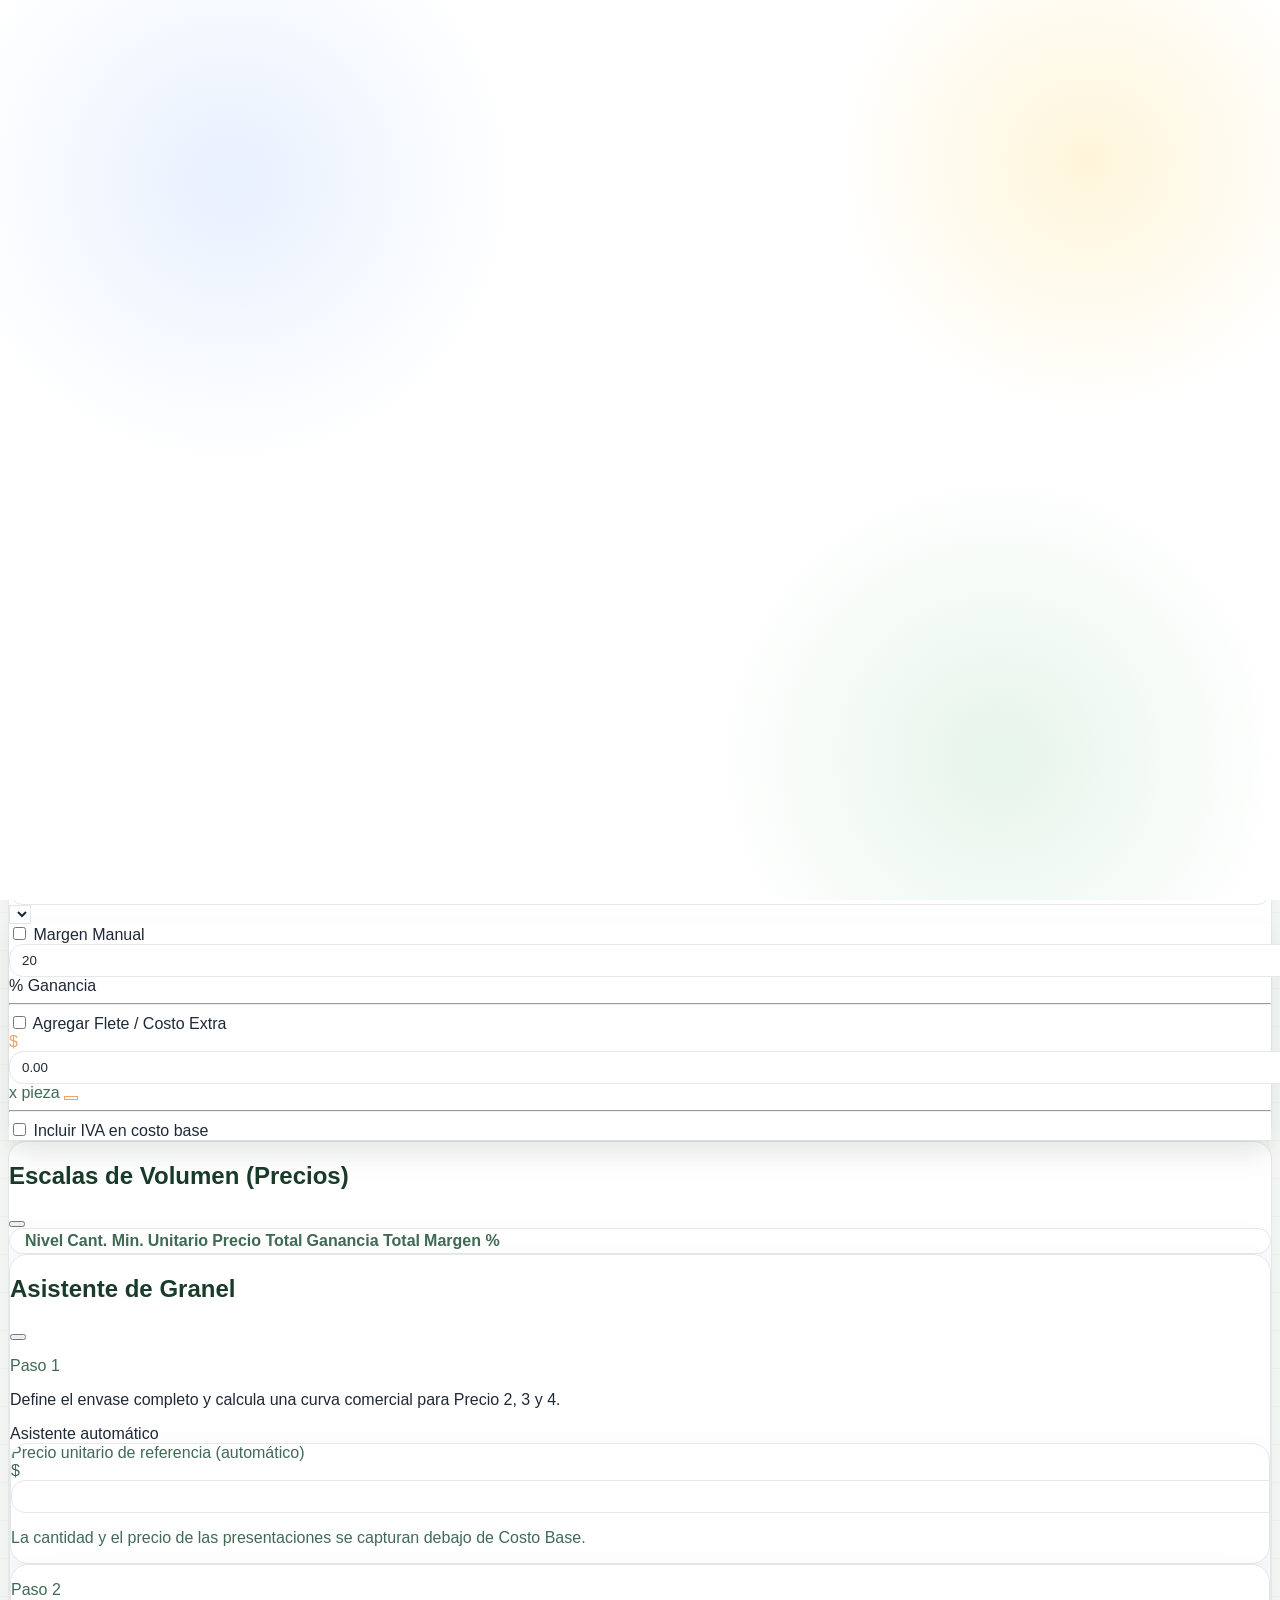
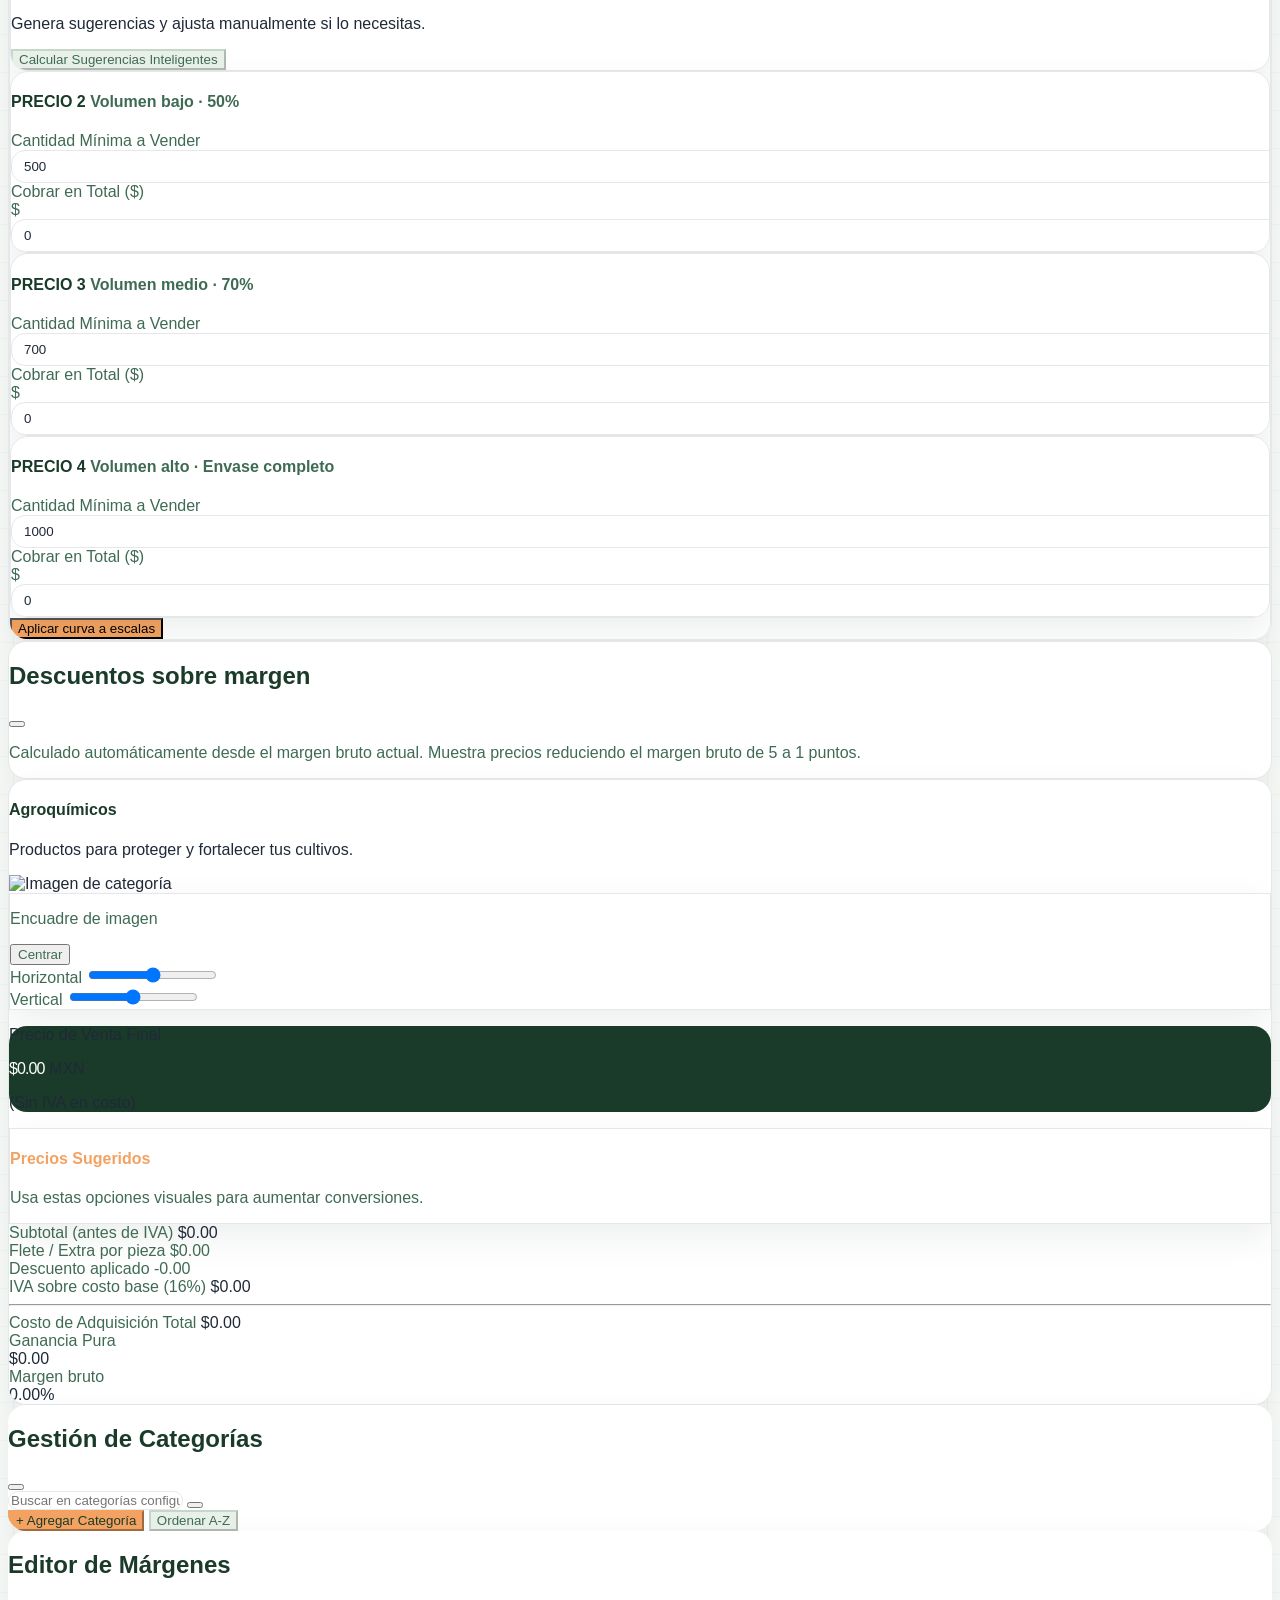
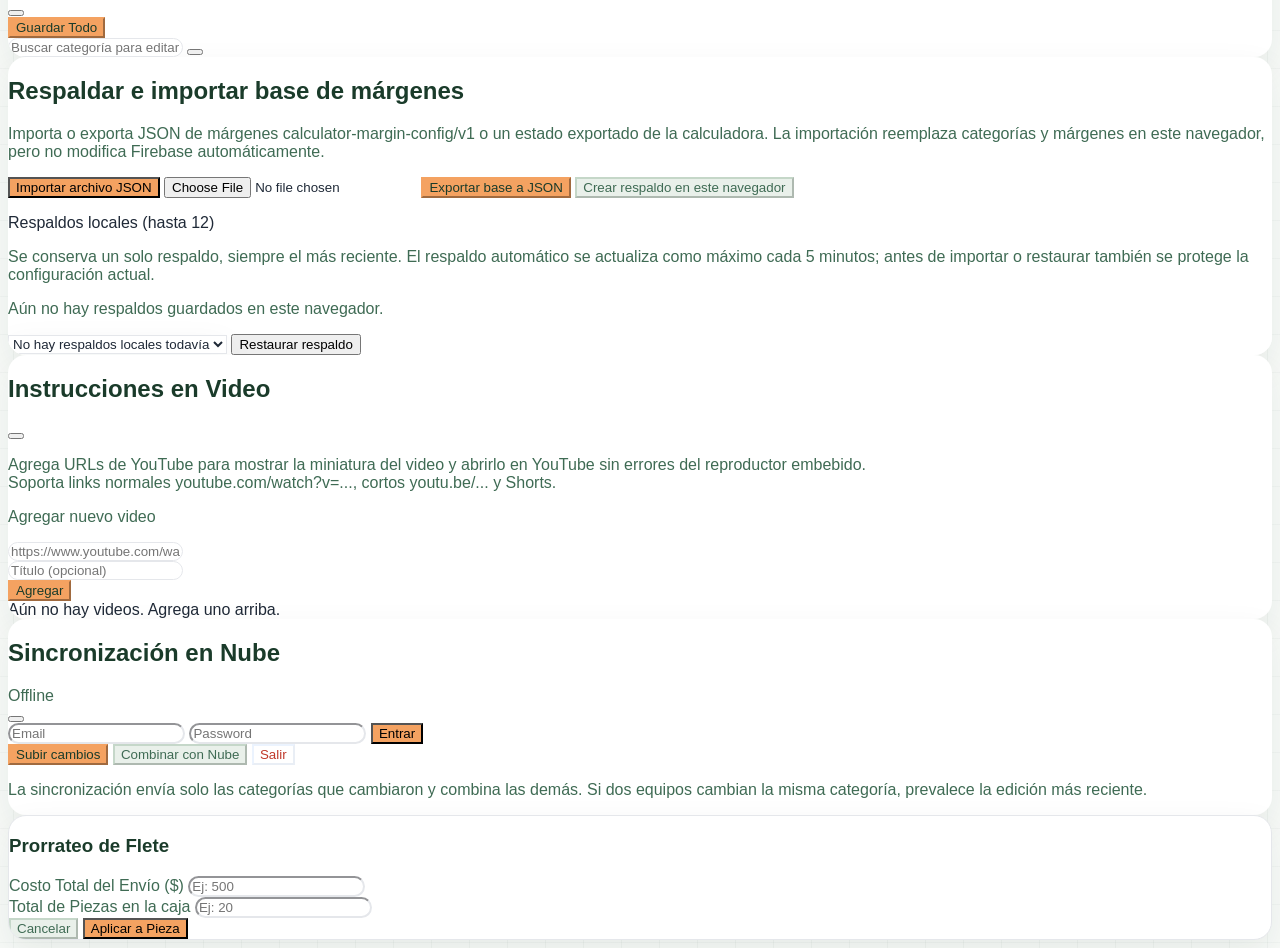
==== docs/index.html @ 412e4e3d "Fix calculator category and pricing bugs" ====
﻿<!DOCTYPE html>
<html lang="es">
<head>
  <meta charset="UTF-8" />
  <meta name="viewport" content="width=device-width, initial-scale=1.0"/>
  <title>Calculadora Pro | La Esquina del Agricultor</title>
  
  <script src="https://cdn.tailwindcss.com"></script>
  <script src="https://unpkg.com/lucide@latest"></script>

  <script src="https://www.gstatic.com/firebasejs/10.12.2/firebase-app-compat.js"></script>
  <script src="https://www.gstatic.com/firebasejs/10.12.2/firebase-auth-compat.js"></script>
  <script src="https://www.gstatic.com/firebasejs/10.12.2/firebase-firestore-compat.js"></script>
  <script src="assets/js/firebase.js"></script>
  <link rel="stylesheet" href="assets/css/styles.css">
</head>

<body class="theme-harvest bg-gray-50 min-h-screen pb-20 font-sans">
  <div id="welcomeOverlay" class="fixed inset-0 z-[300] flex items-center justify-center bg-white px-6 text-center">
    <h1 id="welcomeQuote" class="max-w-5xl text-4xl md:text-6xl font-black tracking-tight text-gray-900 leading-tight"></h1>
  </div>

  <div class="mx-auto w-[90%] max-w-none py-8">
    <div class="mb-3 flex items-center gap-2">
      <nav class="flex gap-2 border-b">
        <button onclick="switchTab('calc')" id="btnTabCalc" class="tab-btn active px-3 py-2 uppercase">Calculadora</button>
        <button onclick="switchTab('config')" id="btnTabConfig" class="tab-btn px-3 py-2 uppercase">Configuración</button>
      </nav>
      <button
        type="button"
        onclick="openCloudConfig()"
        id="cloudQuickBtn"
        class="bg-gray-100 text-gray-500 border border-gray-200 w-9 h-9 rounded-full text-[10px] font-black uppercase hover:bg-gray-200 transition inline-flex items-center justify-center shadow-sm"
        title="Sincronización en nube"
      >
        <i data-lucide="cloud" class="w-4 h-4"></i>
      </button>
    </div>

    <header class="flex flex-col sm:flex-row sm:items-center justify-between gap-4 pb-4 mb-6 border-b">
      <div>
        <h1 class="text-2xl font-extrabold text-gray-800 flex items-center gap-2">
          <i data-lucide="leaf" class="text-gray-500"></i> La Esquina del Agricultor
        </h1>
        <p class="text-xs text-gray-500 font-medium tracking-widest uppercase">Sistema Profesional de Precios</p>
      </div>
    </header>

    <main id="viewCalc" class="grid lg:grid-cols-3 gap-8 animate-fade-in">
      <section class="lg:col-span-2 space-y-6">
        <div id="calcInputCard" class="bg-white shadow-sm rounded-3xl p-8 border border-gray-100">
          
          <div class="grid md:grid-cols-2 gap-6">
            <div>
              <label class="text-[10px] font-black text-gray-400 uppercase tracking-widest">Categoría</label>
              <div class="mt-1">
                <div class="relative">
                  <span class="absolute left-3 top-1/2 -translate-y-1/2 text-gray-400 pointer-events-none">
                    <i data-lucide="search" class="w-4 h-4"></i>
                  </span>
                  <input
                    type="text"
                    id="calcCategorySearch"
                    placeholder="Buscar o seleccionar categoría..."
                    onfocus="handleCategoryInputFocus()"
                    onclick="selectCategorySearchText()"
                    onblur="handleCategoryInputBlur()"
                    oninput="syncCategoryFromSearch(this.value)"
                    onkeydown="handleCategorySearchKeydown(event)"
                    class="input-field pl-10 pr-10 text-sm font-semibold text-gray-700"
                    autocomplete="off"
                  >
                  <button
                    type="button"
                    onclick="clearCategorySearch()"
                    class="absolute right-2 top-1/2 -translate-y-1/2 text-gray-300 hover:text-gray-500 transition-colors"
                    title="Restablecer categoría"
                  >
                    <i data-lucide="x" class="w-4 h-4"></i>
                  </button>
                  <div id="calcCategorySuggestions" class="absolute left-0 right-0 top-full mt-2 bg-white border border-gray-200 rounded-xl shadow-xl z-30 max-h-64 overflow-auto hidden"></div>
                  <select id="calcCategory" onchange="handleCategoryChange()" class="hidden"></select>
                </div>
              </div>
            </div>
            
            <div>
              <label class="text-[10px] font-black text-gray-400 uppercase tracking-widest">Costo Base</label>
              <div class="relative mt-1">
                <span class="absolute left-3 top-2 text-gray-400 font-bold">$</span>
                <input type="number" id="calcBaseCost" value="0.00" step="0.01" class="input-field pl-8 text-lg font-bold text-gray-800" oninput="handleBaseCostInput()">
              </div>
            </div>
          </div>

          <div class="mt-6 rounded-2xl border border-orange-100 bg-orange-50/60 p-5">
            <div class="mb-4">
              <h2 class="text-sm font-black uppercase tracking-wide text-gray-800">Presentaciones y escalas automáticas</h2>
              <p class="mt-1 text-xs text-gray-500">Ingresa el precio y la cantidad de cada presentación. Precio 1 se calculará $3 por debajo del precio de la presentación pequeña; Precio 2 conserva su cálculo actual. Las escalas se recalculan y guardan automáticamente.</p>
            </div>
            <div class="grid md:grid-cols-2 gap-5">
              <div class="rounded-xl border border-gray-100 bg-white p-4">
                <h3 class="mb-3 text-xs font-black uppercase text-gray-700">Envase completo</h3>
                <div class="grid grid-cols-2 gap-3">
                  <div>
                    <label class="text-[10px] font-black uppercase tracking-widest text-gray-400">Cantidad (ml/g)</label>
                    <input type="number" id="asstFullQty" min="0.01" step="any" placeholder="Ej. 1000" oninput="handlePresentationPricingInput()" class="input-field mt-1 text-sm font-bold text-gray-700">
                  </div>
                  <div>
                    <label class="text-[10px] font-black uppercase tracking-widest text-gray-400">Precio de venta ($)</label>
                    <input type="number" id="asstFullPrice" min="0.01" step="0.01" placeholder="Ej. 500" oninput="handlePresentationPricingInput()" class="input-field mt-1 text-sm font-bold text-gray-700">
                  </div>
                </div>
              </div>
              <div class="rounded-xl border border-gray-100 bg-white p-4">
                <h3 class="mb-3 text-xs font-black uppercase text-gray-700">Presentación pequeña <span class="font-medium normal-case text-gray-400">(opcional)</span></h3>
                <div class="grid grid-cols-2 gap-3">
                  <div>
                    <label class="text-[10px] font-black uppercase tracking-widest text-gray-400">Cantidad (ml/g)</label>
                    <input type="number" id="asstSmallPresentationQty" min="0.01" step="any" placeholder="Ej. 250" oninput="handlePresentationPricingInput()" class="input-field mt-1 text-sm font-bold text-gray-700">
                  </div>
                  <div>
                    <label class="text-[10px] font-black uppercase tracking-widest text-gray-400">Precio de venta ($)</label>
                    <input type="number" id="asstSmallPresentationPrice" min="0.01" step="0.01" placeholder="Ej. 150" oninput="handlePresentationPricingInput()" class="input-field mt-1 text-sm font-bold text-gray-700">
                  </div>
                </div>
              </div>
            </div>
            <p id="presentationCurveStatus" class="mt-3 rounded-xl px-3 py-2 text-xs font-bold text-gray-500 bg-gray-50">Ingresa el costo base y el precio/cantidad de las presentaciones para aplicar la curva automáticamente.</p>
          </div>

          <div class="mt-6">
            <label class="text-[10px] font-black text-gray-400 uppercase tracking-widest">Etiqueta IEPS</label>
            <div class="relative mt-1">
              <button
                type="button"
                id="calcIepsDisplay"
                onclick="toggleIepsDropdown(event)"
                class="input-field flex items-center justify-between gap-3 text-left font-bold text-gray-700 bg-white transition-all duration-200"
              >
                <span class="flex items-center gap-2 min-w-0">
                  <span id="calcIepsDot" class="w-2.5 h-2.5 rounded-full bg-gray-300 shrink-0"></span>
                  <span id="calcIepsLabel" class="truncate">Sin IEPS (0%)</span>
                </span>
                <i data-lucide="chevron-down" class="w-4 h-4 text-gray-400 shrink-0"></i>
              </button>
              <div id="calcIepsSuggestions" class="absolute left-0 right-0 top-full mt-2 bg-white border border-gray-200 rounded-xl shadow-xl z-30 max-h-64 overflow-auto hidden"></div>
              <select id="calcIeps" onchange="handleIepsChange()" class="hidden"></select>
            </div>
          </div>

          <div id="calcOptionsPanel" class="mt-8 p-4 rounded-2xl space-y-4 border border-white/20 bg-white/10 backdrop-blur-[30px] shadow-lg">
            
            <div>
              <label class="flex items-center gap-3 cursor-pointer">
                <input type="checkbox" id="calcManualToggle" onchange="toggleManualMargin()" class="w-4 h-4 rounded text-gray-600">
                <span class="text-sm font-bold text-gray-700 uppercase">Margen Manual</span>
              </label>
              <div id="manualMarginWrap" class="hidden animate-fade-in pl-7 mt-2">
                <div class="flex items-center gap-3">
                  <input type="number" id="calcManualMargin" value="20" min="0" max="99" step="any" class="input-field w-24 font-bold" oninput="runCalculations()">
                  <span class="text-sm font-bold text-gray-600">% Ganancia</span>
                </div>
              </div>
            </div>

            <hr class="border-gray-200/60 my-2">

            <div>
              <label class="flex items-center gap-3 cursor-pointer">
                <input type="checkbox" id="calcExtraToggle" onchange="toggleExtraCost()" class="w-4 h-4 rounded text-gray-600">
                <span class="text-sm font-bold text-gray-700 uppercase">Agregar Flete / Costo Extra</span>
              </label>
              <div id="extraCostWrap" class="hidden animate-fade-in pl-7 mt-2">
                <div class="flex items-center gap-3">
                  <div class="relative">
                    <span class="absolute left-3 top-2 text-orange-400 font-bold">$</span>
                    <input type="number" id="calcExtraCost" value="0.00" step="0.01" class="input-field pl-8 w-24 font-bold text-orange-700 bg-orange-50 border-orange-200" oninput="runCalculations()">
                  </div>
                  <span class="text-sm font-bold text-orange-700">x pieza</span>
                  
                  <button onclick="openFreightModal()" class="text-orange-500 hover:text-white hover:bg-orange-500 bg-white border border-orange-200 p-2 rounded-lg transition-colors shadow-sm ml-2" title="Calculadora de Flete">
                    <i data-lucide="truck" class="w-4 h-4"></i>
                  </button>
                </div>
              </div>
            </div>

            <hr class="border-gray-200/60 my-2">

            <label class="flex items-center gap-3 cursor-pointer">
              <input type="checkbox" id="calcIvaToggle" onchange="runCalculations()" class="w-4 h-4 rounded text-gray-600">
              <span class="text-sm font-bold text-gray-700 uppercase">Incluir IVA en costo base</span>
            </label>
            
          </div>

        </div>

        <div class="bg-white rounded-3xl p-8 border shadow-sm border-2 border-gray-100 mb-6 transition-all duration-300">
          <div class="flex justify-between items-center cursor-pointer" onclick="toggleScaleSection()">
            <h2 class="text-xl font-black text-gray-800 uppercase italic flex items-center gap-2">
              <i data-lucide="layers" class="text-gray-500"></i> Escalas de Volumen (Precios)
            </h2>
            <button id="scale-toggle-btn" class="text-gray-400 hover:text-gray-800">
              <i data-lucide="chevron-up" class="w-5 h-5"></i>
            </button>
          </div>
          <div id="scale-section-content" class="mt-6">
            <div id="scaleTableWrap" class="overflow-x-auto">
              <table class="w-full min-w-[720px] table-fixed text-sm">
                <thead>
                  <tr class="text-gray-400 border-b uppercase text-[10px] text-center font-black">
                    <th class="pb-3 w-[16%]">Nivel</th>
                    <th class="pb-3 w-[16%]">Cant. Min.</th>
                    <th class="pb-3 w-[17%]">Unitario</th>
                    <th class="pb-3 w-[18%]">Precio Total</th>
                    <th class="pb-3 w-[18%]">Ganancia Total</th>
                    <th class="pb-3 w-[15%]">Margen %</th>
                  </tr>
                </thead>
                <tbody id="scaleTableBody" class="font-bold text-gray-700"></tbody>
              </table>
            </div>

            <div class="bg-white rounded-3xl p-8 border shadow-sm border-2 border-gray-100 transition-all duration-300 mt-8">
              <div class="flex justify-between items-center cursor-pointer" onclick="toggleBulkAssistant(event)">
                <h2 class="text-xl font-black text-gray-800 uppercase italic flex items-center gap-2">
                   <i data-lucide="flask-conical" class="text-gray-500"></i> Asistente de Granel
                </h2>
                <button id="bulk-toggle-btn" class="text-gray-400 hover:text-gray-800">
                  <i data-lucide="chevron-down" class="w-5 h-5"></i>
                </button>
              </div>
               
              <div id="bulk-assistant-content" class="hidden transition-all duration-300 mt-8 space-y-8">
                <div class="flex flex-col items-center justify-center gap-4 text-center">
                  <div class="max-w-2xl">
                    <p class="text-[10px] font-black uppercase tracking-widest text-gray-400">Paso 1</p>
                    <p class="text-sm text-gray-700 font-bold leading-relaxed mt-1">Define el envase completo y calcula una curva comercial para Precio 2, 3 y 4.</p>
                  </div>
                  <span class="inline-flex items-center gap-2 rounded-xl bg-gray-100 text-gray-700 border border-gray-200 px-4 py-3 text-[10px] font-black uppercase tracking-widest shadow-sm">
                    <i data-lucide="wand-sparkles" class="w-4 h-4 text-orange-500"></i> Asistente automático
                  </span>
                </div>
                <div id="bulkAssistantStatus" class="hidden rounded-2xl px-4 py-3 text-xs font-black uppercase tracking-widest"></div>
                
                <div class="bg-white rounded-3xl p-6 border border-gray-100 shadow-sm mb-2 relative">
                  <div class="mx-auto max-w-md text-center">
                    <label class="text-[10px] font-black text-gray-400 uppercase tracking-widest inline-flex items-center justify-center gap-2">
                      Precio unitario de referencia (automático)
                      <i data-lucide="lock" class="w-3 h-3 text-gray-400"></i>
                    </label>
                    <div class="relative mt-1">
                      <span class="absolute left-3 top-2 text-gray-400 font-bold">$</span>
                      <input type="number" id="asstBasePrice" readonly class="input-field pl-8 text-lg font-bold text-gray-600 bg-gray-100 outline-none cursor-not-allowed">
                    </div>
                    <p class="mt-2 text-[10px] text-gray-400">La cantidad y el precio de las presentaciones se capturan debajo de Costo Base.</p>
                  </div>
                </div>

                <div class="flex flex-col md:flex-row md:items-center justify-between gap-4 rounded-3xl bg-white border border-gray-100 p-6 shadow-sm">
                  <div>
                    <p class="text-[10px] font-black uppercase tracking-widest text-gray-400">Paso 2</p>
                    <p class="text-sm text-gray-700 font-bold leading-relaxed mt-1">Genera sugerencias y ajusta manualmente si lo necesitas.</p>
                  </div>
                   <button onclick="event.stopPropagation(); suggestBulkPrices()" class="bg-gray-100 text-gray-700 border border-gray-200 px-6 py-3 rounded-xl text-[10px] font-black uppercase hover:bg-gray-200 transition flex items-center justify-center gap-2 shadow-sm">
                    <i data-lucide="sparkles" class="w-4 h-4"></i> Calcular Sugerencias Inteligentes
                  </button>
                </div>

                <div class="grid md:grid-cols-3 gap-6 mt-2">
                  <div class="bg-white p-6 rounded-3xl shadow-sm border border-gray-100 relative overflow-hidden">
                    <h4 class="font-black text-gray-800 text-sm mb-5 flex items-center justify-between uppercase tracking-wide">
                      PRECIO 2
                      <span class="text-[9px] text-gray-400 uppercase tracking-widest">Volumen bajo · 50%</span>
                    </h4>
                    <div class="space-y-5">
                      <div>
                        <label class="text-[10px] font-black text-gray-400 uppercase tracking-widest">Cantidad Mínima a Vender</label>
                         <input type="number" id="asstQty2" value="500" class="input-field mt-1 text-sm font-bold text-gray-700">
                      </div>
                      <div>
                        <label class="text-[10px] font-black text-gray-400 uppercase tracking-widest">Cobrar en Total ($)</label>
                        <div class="relative mt-1">
                          <span class="absolute left-3 top-2 text-gray-400 font-bold">$</span>
                          <input type="number" id="asstTotal2" value="0" class="input-field pl-8 text-sm font-bold text-gray-700">
                        </div>
                      </div>
                    </div>
                  </div>
                  <div class="bg-white p-6 rounded-3xl shadow-sm border border-gray-100 relative overflow-hidden">
                    <h4 class="font-black text-gray-800 text-sm mb-5 flex items-center justify-between uppercase tracking-wide">
                      PRECIO 3
                      <span class="text-[9px] text-gray-400 uppercase tracking-widest">Volumen medio · 70%</span>
                    </h4>
                    <div class="space-y-5">
                      <div>
                        <label class="text-[10px] font-black text-gray-400 uppercase tracking-widest">Cantidad Mínima a Vender</label>
                         <input type="number" id="asstQty3" value="700" class="input-field mt-1 text-sm font-bold text-gray-700">
                      </div>
                      <div>
                        <label class="text-[10px] font-black text-gray-400 uppercase tracking-widest">Cobrar en Total ($)</label>
                        <div class="relative mt-1">
                          <span class="absolute left-3 top-2 text-gray-400 font-bold">$</span>
                          <input type="number" id="asstTotal3" value="0" class="input-field pl-8 text-sm font-bold text-gray-700">
                        </div>
                      </div>
                    </div>
                  </div>
                  <div class="bg-white p-6 rounded-3xl shadow-sm border border-gray-100 relative overflow-hidden">
                    <h4 class="font-black text-gray-800 text-sm mb-5 flex items-center justify-between uppercase tracking-wide">
                      PRECIO 4
                      <span class="text-[9px] text-gray-500 uppercase tracking-widest">Volumen alto · Envase completo</span>
                    </h4>
                    <div class="space-y-5">
                      <div>
                        <label class="text-[10px] font-black text-gray-400 uppercase tracking-widest">Cantidad Mínima a Vender</label>
                         <input type="number" id="asstQty4" value="1000" class="input-field mt-1 text-sm font-bold text-gray-700">
                      </div>
                      <div>
                        <label class="text-[10px] font-black text-gray-400 uppercase tracking-widest">Cobrar en Total ($)</label>
                        <div class="relative mt-1">
                          <span class="absolute left-3 top-2 text-gray-400 font-bold">$</span>
                          <input type="number" id="asstTotal4" value="0" class="input-field pl-8 text-sm font-bold text-gray-700">
                        </div>
                      </div>
                    </div>
                  </div>
                </div>

                <button onclick="event.stopPropagation(); applyBulkStrategy()" class="w-full bg-orange-600 text-white font-black uppercase text-xs px-6 py-4 rounded-xl shadow-lg hover:bg-orange-700 transition flex justify-center items-center gap-2 mt-2">
                  <i data-lucide="check-circle" class="w-4 h-4"></i> Aplicar curva a escalas
                </button>
              </div>
            </div>
          </div>
        </div>

        <div class="bg-white rounded-3xl p-8 border shadow-sm border-2 border-gray-100 mb-6 transition-all duration-300">
          <div class="flex justify-between items-center cursor-pointer" onclick="toggleVolumeManager()">
            <h2 class="text-xl font-black text-gray-800 uppercase italic flex items-center gap-2">
               <i data-lucide="badge-percent" class="text-orange-500"></i> Descuentos sobre margen
            </h2>
            <button id="vol-toggle-btn" class="text-gray-400 hover:text-gray-800">
              <i data-lucide="chevron-down" class="w-5 h-5"></i>
            </button>
          </div>
          <div id="volume-manager-content" class="hidden transition-all duration-300 mt-6">
            <p class="text-xs text-gray-500 font-medium mb-5 leading-relaxed">
              Calculado automáticamente desde el margen bruto actual. Muestra precios reduciendo el margen bruto de 5 a 1 puntos.
            </p>
            <div id="volumeConfigContainer" class="flex gap-4 overflow-x-auto pb-2"></div>
          </div>
        </div>
      </section>

      <aside class="space-y-4 animate-fade-in lg:sticky lg:top-6 self-start">
        <div class="bg-white rounded-[2rem] p-5 shadow-sm border border-gray-100">
          <div class="mb-4 text-center">
            <h4 id="resCatTitle" class="text-2xl font-black text-gray-800 uppercase tracking-tight">Agroquímicos</h4>
            <div id="resCatIcon" class="hidden"> </div>
            <p id="resCatDesc" class="hidden">Productos para proteger y fortalecer tus cultivos.</p>
          </div>

          <div class="mb-4 flex justify-center">
            <div onclick="toggleImagePositionEditor()" class="w-full max-w-[220px] aspect-square rounded-full overflow-hidden border border-gray-100 bg-gray-50 shadow-sm summary-image cursor-pointer" title="Editar encuadre de imagen">
              <img
                id="resImg1"
                src=""
                class="w-full h-full object-cover object-center"
                alt="Imagen de categoría"
                referrerpolicy="no-referrer"
                onerror="this.onerror=null;this.src='https://via.placeholder.com/270x270/f9fafb/9ca3af?text=Sin+Imagen';"
              >
            </div>
          </div>

          <div id="imagePositionEditor" class="hidden bg-white border border-gray-100 rounded-2xl p-4 mb-4 shadow-sm space-y-3">
            <div class="flex items-center justify-between gap-3">
              <p class="text-[10px] font-black uppercase tracking-widest text-gray-400">Encuadre de imagen</p>
              <button onclick="resetImagePosition()" class="text-[10px] font-black uppercase text-gray-400 hover:text-gray-700 transition">Centrar</button>
            </div>
            <div>
              <label class="text-[10px] font-black uppercase tracking-widest text-gray-400">Horizontal</label>
              <input id="imagePositionX" type="range" min="0" max="100" value="50" oninput="updateImagePosition('x', this.value)" class="w-full accent-[#F4A261]">
            </div>
            <div>
              <label class="text-[10px] font-black uppercase tracking-widest text-gray-400">Vertical</label>
              <input id="imagePositionY" type="range" min="0" max="100" value="50" oninput="updateImagePosition('y', this.value)" class="w-full accent-[#F4A261]">
            </div>
          </div>

          <div class="bg-gray-800 rounded-3xl p-5 text-white text-center shadow-lg shadow-gray-200 mb-4">
            <p class="text-[10px] font-bold uppercase tracking-widest opacity-90">Precio de Venta Final</p>
            <div class="flex justify-center items-start gap-1 mt-1">
              <span id="resFinalPrice" class="text-4xl xl:text-5xl font-black tracking-tighter">$0.00</span>
              <span class="text-sm font-bold mt-2">MXN</span>
            </div>
            <p id="resIvaNote" class="text-[10px] mt-2 opacity-80 italic">(Sin IVA en costo)</p>
          </div>

          <div class="bg-white border border-gray-100 rounded-2xl p-4 mb-6 shadow-sm">
            <h4 class="text-[10px] font-black text-orange-800 uppercase tracking-widest mb-3 flex items-center gap-1">
              <i data-lucide="brain" class="w-4 h-4"></i> Precios Sugeridos
            </h4>
            <div id="resPsychPrices" class="grid grid-cols-3 gap-2"></div>
            <p class="text-[9px] text-orange-500 mt-2 text-center italic leading-tight">Usa estas opciones visuales para aumentar conversiones.</p>
          </div>

          <div class="space-y-3 text-xs font-bold">
            <div class="flex justify-between items-center">
              <span class="text-gray-400 font-medium">Subtotal (antes de IVA)</span>
              <span id="resSubtotal" class="text-gray-800">$0.00</span>
            </div>
            
            <div id="resExtraRow" class="flex justify-between items-center text-orange-500 hidden">
              <span class="font-medium">Flete / Extra por pieza</span>
              <span id="resExtraCost">$0.00</span>
            </div>

            <div class="flex justify-between items-center text-orange-500">
              <span class="font-medium">Descuento aplicado</span>
              <span id="resDiscount">-0.00</span>
            </div>
            <div class="flex justify-between items-center">
              <span class="text-gray-400 font-medium">IVA sobre costo base (16%)</span>
              <span id="resIvaCost">$0.00</span>
            </div>
            <hr class="border-gray-50 my-2">
            <div class="flex justify-between items-center">
              <span class="text-gray-400 font-medium">Costo de Adquisición Total</span>
              <span id="resTotalCost" class="text-gray-800">$0.00</span>
            </div>
            <div class="flex justify-between items-center">
              <div class="flex items-center gap-2"><i data-lucide="trending-up" class="w-3 h-3 text-gray-300"></i><span class="text-gray-400 font-medium">Ganancia Pura</span></div>
              <span id="resProfit" class="text-gray-800">$0.00</span>
            </div>
            <div class="flex justify-between items-center pt-1">
              <div class="flex items-center gap-2"><i data-lucide="gauge" class="w-3 h-3 text-gray-300"></i><span class="text-gray-400 font-medium">Margen bruto</span></div>
              <span id="resMarginPct" class="text-gray-800 font-black text-lg">0.00%</span>
            </div>
          </div>
        </div>
      </aside>
    </main>

    <div id="viewConfig" class="hidden animate-fade-in space-y-10">
      
      <div class="bg-white rounded-3xl p-8 border-2 border-gray-100 shadow-sm transition-all duration-300">
        <div class="flex justify-between items-center cursor-pointer" onclick="toggleCategoryManager()">
          <h2 class="text-xl font-black text-gray-800 uppercase italic flex items-center gap-2">
             <i data-lucide="folder-edit" class="text-gray-500"></i> Gestión de Categorías
          </h2>
          <button id="cat-toggle-btn" class="text-gray-400 hover:text-gray-800">
            <i data-lucide="chevron-down" class="w-5 h-5"></i>
          </button>
        </div>
        <div id="category-manager-content" class="hidden transition-all duration-300 mt-6">
          <div class="relative mb-5">
            <span class="absolute left-3 top-1/2 -translate-y-1/2 text-gray-400 pointer-events-none">
              <i data-lucide="search" class="w-4 h-4"></i>
            </span>
            <input
              type="text"
              id="categoryManagerSearch"
              placeholder="Buscar en categorías configuradas..."
              oninput="renderCategoryManager()"
              class="w-full pl-10 pr-10 py-3 border border-gray-200 rounded-2xl text-sm font-semibold text-gray-700 bg-white focus:ring-2 focus:ring-gray-100 outline-none"
            >
            <button
              type="button"
              onclick="clearCategoryManagerSearch()"
              class="absolute right-3 top-1/2 -translate-y-1/2 text-gray-300 hover:text-gray-500 transition-colors"
              title="Limpiar búsqueda"
            >
              <i data-lucide="x" class="w-4 h-4"></i>
            </button>
          </div>
          <div class="flex flex-wrap gap-3 mb-6">
            <button onclick="addNewCategory()" class="bg-gray-800 text-white px-6 py-3 rounded-xl text-xs font-black uppercase hover:bg-black transition shadow-lg">+ Agregar Categoría</button>
            <button onclick="sortCategoriesAlphabetically()" class="bg-gray-100 text-gray-700 border border-gray-200 px-6 py-3 rounded-xl text-xs font-black uppercase hover:bg-gray-200 transition shadow-sm">Ordenar A-Z</button>
          </div>
          <div id="categoryManager" class="grid grid-cols-1 md:grid-cols-2 gap-4"></div>
        </div>
      </div>

      <div class="bg-white rounded-3xl p-8 border shadow-sm transition-all duration-300">
        <div class="flex justify-between items-center cursor-pointer" onclick="toggleMarginManager()">
          <h2 class="text-xl font-black text-gray-800 uppercase italic">Editor de Márgenes</h2>
          <button id="margin-toggle-btn" class="text-gray-400 hover:text-gray-800">
            <i data-lucide="chevron-down" class="w-5 h-5"></i>
          </button>
        </div>
        <div id="margin-manager-content" class="hidden transition-all duration-300 mt-8">
          <div class="flex gap-3 mb-6">
            <button onclick="saveAllConfig()" class="bg-gray-800 text-white px-6 py-2 rounded-xl font-bold flex items-center gap-2 shadow-lg hover:bg-gray-900 transition"><i data-lucide="save" class="w-4 h-4"></i> Guardar Todo</button>
          </div>
          <div class="relative mb-6">
            <span class="absolute left-3 top-1/2 -translate-y-1/2 text-gray-400 pointer-events-none">
              <i data-lucide="search" class="w-4 h-4"></i>
            </span>
            <input
              type="text"
              id="marginManagerSearch"
              placeholder="Buscar categoría para editar márgenes..."
              oninput="renderConfigTables()"
              class="w-full pl-10 pr-10 py-3 border border-gray-200 rounded-2xl text-sm font-semibold text-gray-700 bg-white focus:ring-2 focus:ring-gray-100 outline-none"
            >
            <button
              type="button"
              onclick="clearMarginManagerSearch()"
              class="absolute right-3 top-1/2 -translate-y-1/2 text-gray-300 hover:text-gray-500 transition-colors"
              title="Limpiar búsqueda"
            >
              <i data-lucide="x" class="w-4 h-4"></i>
            </button>
          </div>
          <div id="configContainer" class="grid md:grid-cols-2 gap-8"></div>
        </div>
      </div>

      <div class="bg-white rounded-3xl p-8 border-2 border-gray-100 shadow-sm">
        <h2 class="text-xl font-black text-gray-800 uppercase italic mb-2">Respaldar e importar base de márgenes</h2>
        <p class="text-xs text-gray-500 mb-5">Importa o exporta JSON de márgenes <span class="font-bold">calculator-margin-config/v1</span> o un estado exportado de la calculadora. La importación reemplaza categorías y márgenes en este navegador, pero no modifica Firebase automáticamente.</p>
        <div class="flex flex-wrap gap-3 mb-6">
          <button onclick="document.getElementById('marginConfigFile').click()" class="bg-orange-600 text-white px-5 py-3 rounded-xl text-xs font-black uppercase hover:bg-orange-700">Importar archivo JSON</button>
          <input id="marginConfigFile" type="file" accept=".json,application/json" class="hidden" onchange="importMarginConfigFile(this)">
          <button onclick="exportMarginConfig()" class="bg-gray-800 text-white px-5 py-3 rounded-xl text-xs font-black uppercase hover:bg-gray-900">Exportar base a JSON</button>
          <button onclick="createLocalBackup()" class="bg-gray-100 text-gray-700 border border-gray-200 px-5 py-3 rounded-xl text-xs font-black uppercase hover:bg-gray-200">Crear respaldo en este navegador</button>
        </div>
        <div class="rounded-2xl border border-gray-200 bg-gray-50 p-4">
          <p class="text-[10px] font-black uppercase tracking-widest text-gray-600 mb-2">Respaldos locales (hasta 12)</p>
          <p class="text-xs text-gray-500 mb-3">Se conserva un solo respaldo, siempre el más reciente. El respaldo automático se actualiza como máximo cada 5 minutos; antes de importar o restaurar también se protege la configuración actual.</p>
          <p id="localBackupStatus" class="text-xs font-bold text-orange-700 mb-3">Aún no hay respaldos guardados en este navegador.</p>
          <div class="flex flex-col md:flex-row gap-3">
            <select id="localBackupSelect" class="flex-1 text-xs border border-gray-200 p-3 rounded-xl bg-white">
              <option value="">No hay respaldos locales todavía</option>
            </select>
            <button onclick="restoreLocalBackup()" class="bg-gray-700 text-white px-5 py-3 rounded-xl text-xs font-black uppercase hover:bg-gray-800">Restaurar respaldo</button>
          </div>
        </div>
      </div>

      <div class="bg-white rounded-3xl p-8 border-2 border-red-50 shadow-sm transition-all duration-300">
        <div class="flex justify-between items-center cursor-pointer" onclick="toggleVideoManager()">
          <h2 class="text-xl font-black text-gray-800 uppercase italic flex items-center gap-2">
            <i data-lucide="youtube" class="text-red-500"></i> Instrucciones en Video
          </h2>
          <button id="video-toggle-btn" class="text-gray-400 hover:text-gray-800">
            <i data-lucide="chevron-down" class="w-5 h-5"></i>
          </button>
        </div>

        <div id="video-manager-content" class="hidden transition-all duration-300 mt-6">
          <p class="text-xs text-gray-500 font-medium mb-5 leading-relaxed">
            Agrega URLs de YouTube para mostrar la miniatura del video y abrirlo en YouTube sin errores del reproductor embebido.<br>
            Soporta links normales <span class="font-black text-gray-600">youtube.com/watch?v=...</span>, cortos <span class="font-black text-gray-600">youtu.be/...</span> y Shorts.
          </p>

          <div class="bg-gray-50 rounded-2xl p-4 border border-gray-100 mb-6">
            <p class="text-[10px] font-black text-gray-400 uppercase tracking-widest mb-3">Agregar nuevo video</p>
            <div class="flex flex-col md:flex-row gap-3">
              <div class="flex-1 relative">
                <span class="absolute left-3 top-1/2 -translate-y-1/2 text-red-400 pointer-events-none">
                  <i data-lucide="link" class="w-4 h-4"></i>
                </span>
                <input
                  type="text"
                  id="videoUrlInput"
                  placeholder="https://www.youtube.com/watch?v=..."
                  class="w-full pl-10 pr-4 py-2.5 border border-gray-200 rounded-xl text-sm font-medium focus:ring-2 focus:ring-red-200 outline-none bg-white"
                >
              </div>
              <div class="md:w-56">
                <input
                  type="text"
                  id="videoTitleInput"
                  placeholder="Título (opcional)"
                  class="w-full px-4 py-2.5 border border-gray-200 rounded-xl text-sm font-medium focus:ring-2 focus:ring-red-200 outline-none bg-white"
                >
              </div>
              <button
                onclick="addVideo()"
                class="bg-red-500 text-white px-5 py-2.5 rounded-xl font-black text-xs uppercase hover:bg-red-600 active:scale-95 transition shadow-lg shadow-red-100 flex items-center justify-center gap-2 whitespace-nowrap"
              >
                <i data-lucide="plus" class="w-4 h-4"></i> Agregar
              </button>
            </div>
          </div>

          <div id="videoGrid" class="grid grid-cols-1 md:grid-cols-2 gap-6"></div>

          <div id="videosEmpty" class="text-center text-gray-300 font-black text-xs uppercase py-10 tracking-widest flex-col items-center" style="display:flex;">
            <i data-lucide="video-off" class="w-10 h-10 mb-3"></i>
            Aún no hay videos. Agrega uno arriba.
          </div>
        </div>
      </div>

      <div id="cloud-panel" class="bg-white rounded-3xl p-8 border-2 border-orange-50 shadow-sm transition-all duration-300">
        <div class="flex items-center justify-between cursor-pointer" onclick="toggleCloudPanel()" id="cloud-header">
          <div class="flex items-center gap-2">
            <div class="w-2.5 h-2.5 rounded-full bg-gray-300" id="auth-status-dot"></div>
            <h2 class="text-xl font-black text-gray-800 uppercase italic flex items-center gap-2">
              <i data-lucide="cloud" class="text-orange-500"></i> Sincronización en Nube
            </h2>
            <span class="text-[10px] font-black text-gray-400 uppercase tracking-widest" id="auth-status-text">Offline</span>
          </div>
          <button id="cloud-toggle-btn" class="text-gray-400 hover:text-gray-800">
            <i data-lucide="chevron-down" class="w-5 h-5"></i>
          </button>
        </div>
        
        <div id="cloud-panel-content" class="mt-6 hidden transition-all duration-300">
          <div id="auth-form" class="grid md:grid-cols-3 gap-3">
            <input type="email" id="fb-email" placeholder="Email" class="text-xs border w-full p-3 rounded-xl">
            <input type="password" id="fb-pass" placeholder="Password" class="text-xs border w-full p-3 rounded-xl">
            <button onclick="handleLogin()" class="w-full bg-orange-600 text-white text-xs py-3 rounded-xl font-black uppercase shadow-lg shadow-orange-50">Entrar</button>
          </div>
          <div id="cloud-actions" class="hidden grid md:grid-cols-3 gap-3">
            <button onclick="syncToCloud()" class="w-full bg-gray-800 text-white text-xs py-3 rounded-xl font-black uppercase flex justify-center gap-2"><i data-lucide="upload-cloud" class="w-4 h-4"></i> Subir cambios</button>
            <button onclick="pullFromCloud()" class="w-full bg-amber-500 text-white text-xs py-3 rounded-xl font-black uppercase flex justify-center gap-2"><i data-lucide="refresh-cw" class="w-4 h-4"></i> Combinar con Nube</button>
            <button onclick="auth.signOut()" class="w-full text-red-500 border border-red-100 bg-red-50 text-[10px] font-black uppercase rounded-xl">Salir</button>
          </div>
          <p class="mt-3 text-xs text-gray-500">La sincronización envía solo las categorías que cambiaron y combina las demás. Si dos equipos cambian la misma categoría, prevalece la edición más reciente.</p>
        </div>
      </div>

    </div>
  </div>

  <div id="freightModal" class="fixed inset-0 bg-gray-900 bg-opacity-50 hidden flex items-center justify-center z-[100] px-4">
    <div class="bg-white rounded-3xl p-6 w-full max-w-sm shadow-2xl transform transition-all">
      <h3 class="font-black text-gray-800 uppercase italic mb-4 flex items-center gap-2">
        <i data-lucide="truck" class="text-orange-500"></i> Prorrateo de Flete
      </h3>
      <div class="space-y-4">
        <div>
          <label class="text-[10px] font-black text-gray-400 uppercase tracking-widest">Costo Total del Envío ($)</label>
          <input type="number" id="modalFreightTotal" placeholder="Ej: 500" class="w-full p-3 border rounded-xl font-bold text-sm bg-gray-50 focus:ring-2 focus:ring-orange-200 outline-none">
        </div>
        <div>
          <label class="text-[10px] font-black text-gray-400 uppercase tracking-widest">Total de Piezas en la caja</label>
          <input type="number" id="modalFreightPieces" placeholder="Ej: 20" class="w-full p-3 border rounded-xl font-bold text-sm bg-gray-50 focus:ring-2 focus:ring-orange-200 outline-none">
        </div>
        <div class="pt-4 flex gap-3">
          <button onclick="closeFreightModal()" class="w-full py-3 rounded-xl font-bold text-gray-500 bg-gray-100 hover:bg-gray-200 text-xs uppercase transition">Cancelar</button>
          <button onclick="applyFreight()" class="w-full py-3 rounded-xl font-black text-white bg-orange-600 hover:bg-orange-700 text-xs uppercase shadow-lg shadow-orange-200 transition">Aplicar a Pieza</button>
        </div>
      </div>
    </div>
  </div>

  <script src="assets/js/app.js?v=20"></script>
</body>
</html>
---- docs/assets/css/styles.css ----
﻿.form-select {
      appearance: none; min-width: 200px; width: 100%;
      padding: 0.5rem 2.5rem 0.5rem 0.75rem;
      border: 1px solid #d1d5db; border-radius: .5rem;
      background-image: url("data:image/svg+xml,%3Csvg xmlns='http://www.w3.org/2000/svg' viewBox='0 0 20 20' fill='%236B7280'%3E%3Cpath fill-rule='evenodd' d='M5.293 7.293a1 1 0 011.414 0L10 10.586l3.293-3.293a1 1 0 111.414 1.414l-4 4a1 1 0 01-1.414 0l-4-4a1 1 0 010-1.414z' clip-rule='evenodd' /%3E%3C/svg%3E");
      background-repeat: no-repeat; background-position: right .75rem center; background-size: 1.25rem;
    }
    .tab-btn { border-bottom: 3px solid transparent; transition: all 0.3s; color: #6b7280; font-size: 0.875rem; font-weight: 700; }
    .tab-btn.active { border-color: #6b7280; color: #374151; }
    .input-field { border: 1px solid #d1d5db; border-radius: .5rem; padding: 0.5rem 0.75rem; width: 100%; }
    .animate-fade-in { animation: fadeIn 0.3s ease-in; }
    @keyframes fadeIn { from { opacity: 0; transform: translateY(-5px); } to { opacity: 1; transform: translateY(0); } }
    #resFinalPrice { letter-spacing: -2px; }
    #cloud-panel { background: white; }

    #calcInputCard {
      overflow: visible !important;
      z-index: 40;
    }

    #calcCategorySuggestions {
      position: fixed !important;
      z-index: 300 !important;
      max-height: min(60vh, 30rem);
      background: #f3f4f6 !important;
      border-color: #d1d5db !important;
      overflow-y: auto;
    }

    .category-suggestions-header { display: flex; align-items: center; justify-content: space-between; gap: 1rem; padding: .65rem .85rem; position: sticky; top: 0; z-index: 1; background: inherit; border-bottom: 1px solid #e5e7eb; color: #374151; font-size: .68rem; font-weight: 800; letter-spacing: .04em; text-transform: uppercase; }
    .category-suggestions-count { color: #9ca3af; font-size: .62rem; font-weight: 700; letter-spacing: 0; text-transform: none; white-space: nowrap; }
    .category-suggestion-option { display: flex; align-items: center; justify-content: space-between; gap: .75rem; min-height: 2.8rem; width: 100%; padding: .7rem .85rem; border-bottom: 1px solid #e5e7eb; color: #374151; cursor: pointer; text-align: left; transition: background-color .15s ease, color .15s ease; }
    .category-suggestion-option:last-child { border-bottom: 0; }
    .category-suggestion-option:hover, .category-suggestion-option.is-highlighted { background: #e5e7eb; color: #111827; }
    .category-suggestion-option.is-selected { color: #285943; }
    .category-suggestion-label { font-size: .78rem; font-weight: 700; line-height: 1.25; }
    .category-suggestion-check { flex: 0 0 auto; font-size: 1rem; font-weight: 900; }

    #calcIepsSuggestions {
      position: fixed !important;
      z-index: 300 !important;
      max-height: 18rem;
      background: #f3f4f6 !important;
      border-color: #d1d5db !important;
    }

    body:not(.theme-xp) {
      background-color: #f8fbff;
      background-image:
        linear-gradient(90deg, rgba(66, 133, 244, 0.045) 1px, transparent 1px),
        linear-gradient(180deg, rgba(66, 133, 244, 0.035) 1px, transparent 1px);
      background-size: 38px 38px;
      background-position: center top;
    }

    body:not(.theme-xp),
    body:not(.theme-xp) input,
    body:not(.theme-xp) select,
    body:not(.theme-xp) button {
      font-family: Inter, Roboto, "Segoe UI", Arial, sans-serif;
    }

    body:not(.theme-xp) header {
      background: rgba(255, 255, 255, 0.26);
      border: 1px solid rgba(66, 133, 244, 0.12);
      border-radius: 28px;
      padding: 1rem 1.25rem;
      box-shadow: 0 22px 55px rgba(60, 64, 67, 0.14);
      backdrop-filter: blur(30px) saturate(190%);
      -webkit-backdrop-filter: blur(30px) saturate(190%);
    }

    body:not(.theme-xp) header h1 {
      color: #1f1f1f;
      letter-spacing: -0.03em;
    }

    body:not(.theme-xp) header h1 i {
      color: #6b7280;
    }

    body:not(.theme-xp) header p {
      color: #5f6368;
    }

    body:not(.theme-xp) nav {
      background: rgba(255, 255, 255, 0.24);
      border: 1px solid rgba(66, 133, 244, 0.12);
      border-radius: 999px;
      padding: 0.35rem;
      width: fit-content;
      box-shadow: 0 14px 34px rgba(60, 64, 67, 0.10);
      backdrop-filter: blur(22px) saturate(160%);
      -webkit-backdrop-filter: blur(22px) saturate(160%);
    }

    body:not(.theme-xp) .tab-btn {
      border: 0;
      border-radius: 999px;
      color: #5f6368;
      padding: 0.7rem 1rem;
    }

    body:not(.theme-xp) .tab-btn.active {
      background: #e8f0fe;
      color: #1967d2;
      box-shadow: inset 0 0 0 1px rgba(66, 133, 244, 0.12);
    }

    body:not(.theme-xp) .bg-white,
    body:not(.theme-xp) #cloud-panel {
      position: relative;
      overflow: hidden;
      background: rgba(255, 255, 255, 0.10) !important;
      border: 1px solid rgba(255, 255, 255, 0.18) !important;
      box-shadow: 0 8px 40px rgba(0, 0, 0, 0.18) !important;
      backdrop-filter: blur(30px);
      -webkit-backdrop-filter: blur(30px);
    }

    body:not(.theme-xp) .bg-white::before,
    body:not(.theme-xp) #cloud-panel::before {
      content: "";
      position: absolute;
      inset: 0;
      background: linear-gradient(135deg, rgba(255,255,255,0.18), rgba(255,255,255,0));
      pointer-events: none;
      z-index: 0;
    }

    body:not(.theme-xp) .bg-white > *,
    body:not(.theme-xp) #cloud-panel > * {
      position: relative;
      z-index: 1;
    }

    body:not(.theme-xp) .border,
    body:not(.theme-xp) .border-2,
    body:not(.theme-xp) .border-gray-100,
    body:not(.theme-xp) .border-green-50,
    body:not(.theme-xp) .border-orange-50,
    body:not(.theme-xp) .border-blue-100,
    body:not(.theme-xp) .border-red-50 {
      border-color: rgba(66, 133, 244, 0.10) !important;
    }

    body:not(.theme-xp) section > div,
    body:not(.theme-xp) aside > div,
    body:not(.theme-xp) #viewConfig > div {
      border-width: 0 !important;
    }

    body:not(.theme-xp) .rounded-3xl,
    body:not(.theme-xp) .rounded-\[2rem\] {
      border-radius: 18px !important;
    }

    body:not(.theme-xp) .input-field,
    body:not(.theme-xp) .form-select,
    body:not(.theme-xp) input[type="text"],
    body:not(.theme-xp) input[type="number"],
    body:not(.theme-xp) input[type="email"],
    body:not(.theme-xp) input[type="password"] {
      border-color: #dadce0 !important;
      border-radius: 14px !important;
      background-color: #fff !important;
      box-shadow: inset 0 0 0 1px rgba(255,255,255,0.5);
      transition: border-color 0.18s ease, box-shadow 0.18s ease, transform 0.18s ease;
    }

    body:not(.theme-xp) .input-field:focus,
    body:not(.theme-xp) .form-select:focus,
    body:not(.theme-xp) input:focus,
    body:not(.theme-xp) select:focus {
      outline: none;
      border-color: #4285f4 !important;
      box-shadow: 0 0 0 4px rgba(66, 133, 244, 0.14) !important;
    }

    body:not(.theme-xp) button {
      transition: transform 0.18s ease, box-shadow 0.18s ease, background-color 0.18s ease;
    }

    body:not(.theme-xp) button:hover {
      transform: translateY(-1px);
    }

    body:not(.theme-xp) #themeToggleBtn {
      background: #e8f0fe !important;
      color: #1967d2 !important;
      border-color: #d2e3fc !important;
      border-radius: 999px !important;
    }

    body:not(.theme-xp) #resBadge {
      border-radius: 999px;
      background: #f3f4f6 !important;
      color: #374151 !important;
    }

    body:not(.theme-xp) #resFinalPrice {
      letter-spacing: -0.055em;
    }

    body:not(.theme-xp) #scaleTableWrap {
      border-radius: 22px;
      background: rgba(255,255,255,0.24);
      border: 1px solid rgba(66, 133, 244, 0.10);
      padding: 0 0.75rem;
      backdrop-filter: blur(16px) saturate(160%);
      -webkit-backdrop-filter: blur(16px) saturate(160%);
    }

    body:not(.theme-xp) table thead tr {
      color: #5f6368;
    }

    body:not(.theme-xp) table tbody tr:hover {
      background: rgba(248, 250, 253, 0.72) !important;
    }

    body:not(.theme-xp) input,
    body:not(.theme-xp) select,
    body:not(.theme-xp) textarea {
      background-color: rgba(255,255,255,0.88) !important;
    }

    body:not(.theme-xp) #resPsychPrices > div,
    body:not(.theme-xp) #volumeConfigContainer > div {
      background: rgba(255,255,255,0.26) !important;
      border-color: rgba(66, 133, 244, 0.10) !important;
      box-shadow: 0 10px 28px rgba(60, 64, 67, 0.10);
      backdrop-filter: blur(18px) saturate(160%);
      -webkit-backdrop-filter: blur(18px) saturate(160%);
    }

    body:not(.theme-xp) #calcOptionsPanel {
      background: rgba(255, 255, 255, 0.10) !important;
      border-color: rgba(255, 255, 255, 0.18) !important;
      box-shadow: 0 8px 40px rgba(0, 0, 0, 0.12);
      backdrop-filter: blur(30px);
      -webkit-backdrop-filter: blur(30px);
    }

    #welcomeOverlay {
      position: fixed !important;
      inset: 0 !important;
      z-index: 300 !important;
      display: flex !important;
      align-items: center !important;
      justify-content: center !important;
      background:
        radial-gradient(circle at 18% 20%, rgba(66, 133, 244, 0.12), transparent 18rem),
        radial-gradient(circle at 85% 18%, rgba(251, 188, 5, 0.15), transparent 16rem),
        radial-gradient(circle at 78% 84%, rgba(52, 168, 83, 0.12), transparent 18rem),
        #ffffff !important;
      border: 0 !important;
      box-shadow: none !important;
      overflow: hidden !important;
      transition: opacity 0.55s ease, transform 0.55s ease;
    }

    #welcomeOverlay.welcome-hidden {
      opacity: 0;
      transform: scale(1.02);
      pointer-events: none;
    }

    @media (max-width: 768px) {
      body { padding-bottom: 7rem; }
      .summary-image { max-width: 150px; }
      #resFinalPrice { font-size: 2.25rem; }
    }

    body.theme-xp {
      background:
        radial-gradient(circle at 18% 18%, rgba(255,255,255,0.22), transparent 18rem),
        linear-gradient(135deg, #1f7ee8 0%, #1b62c9 42%, #3ab54a 100%);
      color: #111827;
      font-family: Tahoma, Verdana, Segoe UI, sans-serif;
    }

    body.theme-xp::before {
      content: "";
      position: fixed;
      inset: 0;
      pointer-events: none;
      background:
        linear-gradient(180deg, transparent 0 72%, rgba(63, 172, 54, 0.82) 72% 100%),
        radial-gradient(circle at 15% 83%, rgba(255,255,255,0.25), transparent 10rem);
      opacity: 0.85;
      z-index: -1;
    }

    body.theme-xp header,
    body.theme-xp nav,
    body.theme-xp .bg-white,
    body.theme-xp #cloud-panel {
      border: 2px solid #0b4ea2 !important;
      border-radius: 8px !important;
      box-shadow: 4px 5px 0 rgba(0, 0, 0, 0.22), inset 1px 1px 0 rgba(255,255,255,0.75) !important;
      background: linear-gradient(180deg, #ffffff 0%, #eef4ff 100%) !important;
    }

    body.theme-xp header {
      padding: 0.75rem 1rem;
      background: linear-gradient(180deg, #2f8cff 0%, #0454c7 55%, #003f9f 100%) !important;
      color: white;
    }

    body.theme-xp header h1,
    body.theme-xp header p {
      color: white !important;
      text-shadow: 1px 1px 0 rgba(0,0,0,0.45);
    }

    body.theme-xp nav {
      padding: 0.35rem;
      background: linear-gradient(180deg, #d9ecff 0%, #99c4ff 100%) !important;
    }

    body.theme-xp .tab-btn {
      color: #123f85;
      border: 1px solid transparent;
      border-radius: 6px;
      padding-left: 0.75rem;
      padding-right: 0.75rem;
    }

    body.theme-xp .tab-btn.active {
      background: linear-gradient(180deg, #fff7c4 0%, #f0b43c 100%);
      border-color: #a36900;
      color: #3d2b00;
      box-shadow: inset 1px 1px 0 rgba(255,255,255,0.8);
    }

    body.theme-xp h2,
    body.theme-xp h3,
    body.theme-xp h4 {
      font-family: Tahoma, Verdana, Segoe UI, sans-serif;
    }

    body.theme-xp section > .bg-white > div:first-child,
    body.theme-xp aside > .bg-white > div:first-child,
    body.theme-xp #viewConfig > .bg-white > div:first-child,
    body.theme-xp #viewConfig > div > div:first-child {
      margin: -1.5rem -1.5rem 1rem;
      padding: 0.65rem 1rem;
      border-radius: 5px 5px 0 0;
      background: linear-gradient(180deg, #2f8cff 0%, #075cd5 55%, #0042a4 100%);
      color: white;
    }

    body.theme-xp section > .bg-white > div:first-child h2,
    body.theme-xp section > .bg-white > div:first-child h3,
    body.theme-xp aside > .bg-white > div:first-child span,
    body.theme-xp #viewConfig > .bg-white > div:first-child h2,
    body.theme-xp #viewConfig > div > div:first-child h2 {
      color: white !important;
      text-shadow: 1px 1px 0 rgba(0,0,0,0.45);
    }

    body.theme-xp .input-field,
    body.theme-xp .form-select,
    body.theme-xp input,
    body.theme-xp select {
      border: 2px inset #d4d0c8 !important;
      border-radius: 2px !important;
      background-color: #ffffff !important;
      box-shadow: none !important;
      font-family: Tahoma, Verdana, Segoe UI, sans-serif;
    }

    body.theme-xp button {
      border-radius: 4px !important;
      box-shadow: inset 1px 1px 0 rgba(255,255,255,0.75), 1px 1px 0 rgba(0,0,0,0.25);
    }

    body.theme-xp #themeToggleBtn {
      background: linear-gradient(180deg, #fff7c4 0%, #f0b43c 100%) !important;
      border-color: #8f6200 !important;
      color: #2d2100 !important;
    }

    body.theme-xp #resBadge {
      background: #fff7c4 !important;
      color: #3d2b00 !important;
      border: 1px solid #a36900;
    }

    body.theme-xp #resFinalPrice {
      font-family: Tahoma, Verdana, Segoe UI, sans-serif;
      letter-spacing: -1px;
    }

    body.theme-xp #resPsychPrices > div,
    body.theme-xp #volumeConfigContainer > div,
    body.theme-xp #categoryManager > div,
    body.theme-xp #configContainer > div {
      border: 2px solid #7da2ce !important;
      border-radius: 6px !important;
      background: linear-gradient(180deg, #ffffff 0%, #edf5ff 100%) !important;
    }

    body.theme-xp table thead tr {
      background: linear-gradient(180deg, #d9ecff 0%, #b8d6ff 100%);
    }

    body.theme-xp table tbody tr:hover {
      background: #fff7c4 !important;
    }

    body.theme-xp #scaleTableWrap {
      border: 1px solid #e5e7eb;
      border-radius: 1rem;
      background: #ffffff;
      padding: 0 0.75rem;
    }

    body.theme-xp #scaleTableWrap table thead tr {
      background: transparent;
    }

    body.theme-xp #scaleTableWrap table tbody tr:hover {
      background: #f9fafb !important;
    }

    body.theme-brand {
      background-color: #F7F8FA !important;
      background-image: none !important;
      color: #001524;
    }

    body.theme-brand,
    body.theme-brand input,
    body.theme-brand select,
    body.theme-brand button {
      font-family: Inter, Roboto, "Segoe UI", Arial, sans-serif;
    }

    body.theme-brand header,
    body.theme-brand nav,
    body.theme-brand .bg-white,
    body.theme-brand #cloud-panel {
      background: #FFFFFF !important;
      border: 1px solid #E5E7EB !important;
      box-shadow: 0 12px 30px rgba(0, 21, 36, 0.08) !important;
      backdrop-filter: none !important;
      -webkit-backdrop-filter: none !important;
      color: #001524;
    }

    body.theme-brand .bg-white::before,
    body.theme-brand #cloud-panel::before {
      display: none !important;
    }

    body.theme-brand header {
      border-radius: 18px;
    }

    body.theme-brand header h1,
    body.theme-brand h1,
    body.theme-brand h2,
    body.theme-brand h3,
    body.theme-brand h4 {
      color: #001524 !important;
    }

    body.theme-brand header p,
    body.theme-brand .text-gray-400,
    body.theme-brand .text-gray-500 {
      color: #5B6470 !important;
    }

    body.theme-brand nav {
      background: #001524 !important;
      width: fit-content;
      padding: 0.35rem;
      border-radius: 999px;
    }

    body.theme-brand .tab-btn {
      color: rgba(255, 255, 255, 0.72);
      border: 0;
      border-radius: 999px;
      padding: 0.7rem 1rem;
    }

    body.theme-brand .tab-btn.active {
      background: #F4A261 !important;
      color: #FFFFFF !important;
      box-shadow: none;
    }

    body.theme-brand #themeToggleBtn,
    body.theme-brand #cloudQuickBtn {
      border-color: #E5E7EB !important;
    }

    body.theme-brand .input-field,
    body.theme-brand .form-select,
    body.theme-brand input[type="text"],
    body.theme-brand input[type="number"],
    body.theme-brand input[type="email"],
    body.theme-brand input[type="password"],
    body.theme-brand select {
      background: #FFFFFF !important;
      border-color: #E5E7EB !important;
      color: #001524 !important;
      box-shadow: none !important;
    }

    body.theme-brand .input-field:focus,
    body.theme-brand input:focus,
    body.theme-brand select:focus {
      border-color: #15616D !important;
      box-shadow: 0 0 0 4px rgba(21, 97, 109, 0.14) !important;
    }

    body.theme-brand #resFinalPrice,
    body.theme-brand #resCatTitle,
    body.theme-brand #resTotalCost,
    body.theme-brand #resProfit,
    body.theme-brand #resMarginPct {
      color: inherit;
    }

    body.theme-brand #resBadge {
      background: rgba(21, 97, 109, 0.10) !important;
      color: #15616D !important;
      border: 1px solid rgba(21, 97, 109, 0.18);
    }

    body.theme-brand #scaleTableWrap,
    body.theme-brand #calcOptionsPanel,
    body.theme-brand #resPsychPrices > div,
    body.theme-brand #volumeConfigContainer > div {
      background: #FFFFFF !important;
      border-color: #E5E7EB !important;
      box-shadow: 0 8px 24px rgba(0, 21, 36, 0.06) !important;
      backdrop-filter: none !important;
      -webkit-backdrop-filter: none !important;
    }

    body.theme-brand table tbody tr:hover {
      background: rgba(21, 97, 109, 0.08) !important;
    }

    body.theme-brand button.bg-blue-600,
    body.theme-brand button.bg-indigo-600,
    body.theme-brand button.bg-gray-800,
    body.theme-brand button.bg-red-500 {
      background: #F4A261 !important;
      border-color: #F4A261 !important;
      color: #FFFFFF !important;
    }

    body.theme-brand button.bg-blue-600:hover,
    body.theme-brand button.bg-indigo-600:hover,
    body.theme-brand button.bg-gray-800:hover,
    body.theme-brand button.bg-red-500:hover {
      background: #15616D !important;
      border-color: #15616D !important;
    }

    body.theme-brand button.bg-blue-50,
    body.theme-brand button.bg-gray-100,
    body.theme-brand button.bg-orange-50,
    body.theme-brand button.bg-amber-500 {
      background: rgba(21, 97, 109, 0.10) !important;
      border-color: rgba(21, 97, 109, 0.18) !important;
      color: #15616D !important;
    }

    body.theme-brand .text-blue-600,
    body.theme-brand .text-blue-700,
    body.theme-brand .text-indigo-700,
    body.theme-brand .text-orange-500,
    body.theme-brand .text-orange-700 {
      color: #15616D !important;
    }

    body.theme-brand .bg-red-50,
    body.theme-brand .text-red-500,
    body.theme-brand .text-red-600 {
      color: #78290F !important;
    }

    body.theme-brand #resFinalPrice {
      color: #FFFFFF !important;
    }

    body.theme-brand aside .bg-gray-800,
    body.theme-brand .bg-gray-800.rounded-3xl {
      background: #001524 !important;
    }

    body.theme-harvest {
      background-color: #F8FAF8 !important;
      background-image:
        linear-gradient(90deg, rgba(26, 59, 42, 0.035) 1px, transparent 1px),
        linear-gradient(180deg, rgba(26, 59, 42, 0.028) 1px, transparent 1px) !important;
      background-size: 38px 38px;
      color: #1F2937;
    }

    body.theme-harvest,
    body.theme-harvest input,
    body.theme-harvest select,
    body.theme-harvest button {
      font-family: Inter, Roboto, "Segoe UI", Arial, sans-serif;
    }

    body.theme-harvest header,
    body.theme-harvest nav,
    body.theme-harvest .bg-white,
    body.theme-harvest #cloud-panel {
      background: #FFFFFF !important;
      border: 1px solid #E5E7EB !important;
      box-shadow: 0 14px 34px rgba(26, 59, 42, 0.08) !important;
      backdrop-filter: none !important;
      -webkit-backdrop-filter: none !important;
      color: #1F2937;
    }

    body.theme-harvest .bg-white::before,
    body.theme-harvest #cloud-panel::before {
      display: none !important;
    }

    body.theme-harvest header {
      border-radius: 18px;
    }

    body.theme-harvest header h1,
    body.theme-harvest h1,
    body.theme-harvest h2,
    body.theme-harvest h3,
    body.theme-harvest h4 {
      color: #1A3B2A !important;
    }

    body.theme-harvest header p,
    body.theme-harvest .text-gray-400,
    body.theme-harvest .text-gray-500 {
      color: #3F6B54 !important;
    }

    body.theme-harvest nav {
      background: #1A3B2A !important;
      width: fit-content;
      padding: 0.35rem;
      border-radius: 999px;
    }

    body.theme-harvest .tab-btn {
      color: rgba(255, 255, 255, 0.76);
      border: 0;
      border-radius: 999px;
      padding: 0.45rem 0.85rem;
    }

    body.theme-harvest .tab-btn.active {
      background: #F4A261 !important;
      color: #1A3B2A !important;
      box-shadow: none;
    }

    body.theme-harvest .input-field,
    body.theme-harvest .form-select,
    body.theme-harvest input[type="text"],
    body.theme-harvest input[type="number"],
    body.theme-harvest input[type="email"],
    body.theme-harvest input[type="password"],
    body.theme-harvest select {
      background: #FFFFFF !important;
      border-color: #E5E7EB !important;
      color: #1F2937 !important;
      box-shadow: none !important;
    }

    body.theme-harvest .input-field:focus,
    body.theme-harvest input:focus,
    body.theme-harvest select:focus {
      border-color: #3F6B54 !important;
      box-shadow: 0 0 0 4px rgba(63, 107, 84, 0.15) !important;
    }

    body.theme-harvest #resBadge {
      background: #FFFFFF !important;
      color: #3F6B54 !important;
      border: 1px solid #E5E7EB;
    }

    body.theme-harvest #calcCategorySuggestions,
    body.theme-harvest #calcIepsSuggestions {
      background: #FFFFFF !important;
      border-color: #E5E7EB !important;
    }

    body.theme-harvest #scaleTableWrap,
    body.theme-harvest #calcOptionsPanel,
    body.theme-harvest #resPsychPrices > div,
    body.theme-harvest #volumeConfigContainer > div {
      background: #FFFFFF !important;
      border-color: #E5E7EB !important;
      box-shadow: 0 8px 24px rgba(26, 59, 42, 0.06) !important;
      backdrop-filter: none !important;
      -webkit-backdrop-filter: none !important;
    }

    body.theme-harvest .bg-orange-50,
    body.theme-harvest .bg-amber-50,
    body.theme-harvest .bg-blue-50,
    body.theme-harvest .bg-indigo-50,
    body.theme-harvest .bg-gray-50,
    body.theme-harvest .bg-gray-100,
    body.theme-harvest .bg-red-50,
    body.theme-harvest .bg-white\/80,
    body.theme-harvest .bg-white\/90,
    body.theme-harvest .bg-white\/10,
    body.theme-harvest .bg-orange-50\/50,
    body.theme-harvest .bg-blue-50\/50 {
      background-color: #FFFFFF !important;
      background-image: none !important;
    }

    body.theme-harvest .bg-gradient-to-br {
      background: #FFFFFF !important;
    }

    body.theme-harvest .text-orange-400,
    body.theme-harvest .text-orange-500,
    body.theme-harvest .text-orange-600,
    body.theme-harvest .text-orange-700,
    body.theme-harvest .text-orange-800,
    body.theme-harvest .hover\:text-orange-800:hover {
      color: #F4A261 !important;
    }

    body.theme-harvest .bg-orange-400,
    body.theme-harvest .bg-orange-500,
    body.theme-harvest .bg-orange-600,
    body.theme-harvest .bg-orange-700,
    body.theme-harvest .hover\:bg-orange-100:hover,
    body.theme-harvest .hover\:bg-orange-500:hover,
    body.theme-harvest .hover\:bg-orange-700:hover,
    body.theme-harvest button.bg-amber-500,
    body.theme-harvest button.bg-amber-500:hover {
      background-color: #F4A261 !important;
      background-image: none !important;
    }

    body.theme-harvest .border-orange-50,
    body.theme-harvest .border-orange-100,
    body.theme-harvest .border-orange-200,
    body.theme-harvest .border-orange-500,
    body.theme-harvest .focus\:border-orange-300:focus {
      border-color: #F4A261 !important;
    }

    body.theme-harvest .focus\:ring-orange-200:focus,
    body.theme-harvest .focus\:ring-orange-300:focus {
      --tw-ring-color: rgba(244, 162, 97, 0.28) !important;
    }

    body.theme-harvest .shadow-orange-50,
    body.theme-harvest .shadow-orange-100,
    body.theme-harvest .shadow-orange-200 {
      --tw-shadow-color: rgba(244, 162, 97, 0.28) !important;
    }

    body.theme-harvest table tbody tr:hover {
      background: rgba(132, 169, 140, 0.12) !important;
    }

    body.theme-harvest button.bg-blue-600,
    body.theme-harvest button.bg-indigo-600,
    body.theme-harvest button.bg-gray-800,
    body.theme-harvest button.bg-red-500 {
      background: #F4A261 !important;
      border-color: #F4A261 !important;
      color: #1A3B2A !important;
    }

    body.theme-harvest button.bg-blue-600:hover,
    body.theme-harvest button.bg-indigo-600:hover,
    body.theme-harvest button.bg-gray-800:hover,
    body.theme-harvest button.bg-red-500:hover {
      background: #3F6B54 !important;
      border-color: #3F6B54 !important;
      color: #FFFFFF !important;
    }

    body.theme-harvest button.bg-blue-50,
    body.theme-harvest button.bg-gray-100,
    body.theme-harvest button.bg-orange-50,
    body.theme-harvest button.bg-amber-500 {
      background: rgba(132, 169, 140, 0.18) !important;
      border-color: rgba(132, 169, 140, 0.35) !important;
      color: #3F6B54 !important;
    }

    body.theme-harvest .text-blue-600,
    body.theme-harvest .text-blue-700,
    body.theme-harvest .text-indigo-700,
    body.theme-harvest .text-orange-500,
    body.theme-harvest .text-orange-700 {
      color: #3F6B54 !important;
    }

    body.theme-harvest .bg-red-50,
    body.theme-harvest .text-red-500,
    body.theme-harvest .text-red-600 {
      color: #C0392B !important;
    }

    body.theme-harvest .bg-amber-100,
    body.theme-harvest .text-amber-700,
    body.theme-harvest .bg-amber-500 {
      color: #78290F !important;
      background: #E9C46A !important;
    }

    body.theme-harvest aside .bg-gray-800,
    body.theme-harvest .bg-gray-800.rounded-3xl {
      background: #1A3B2A !important;
    }

    body.theme-harvest #resFinalPrice {
      color: #FFFFFF !important;
    }
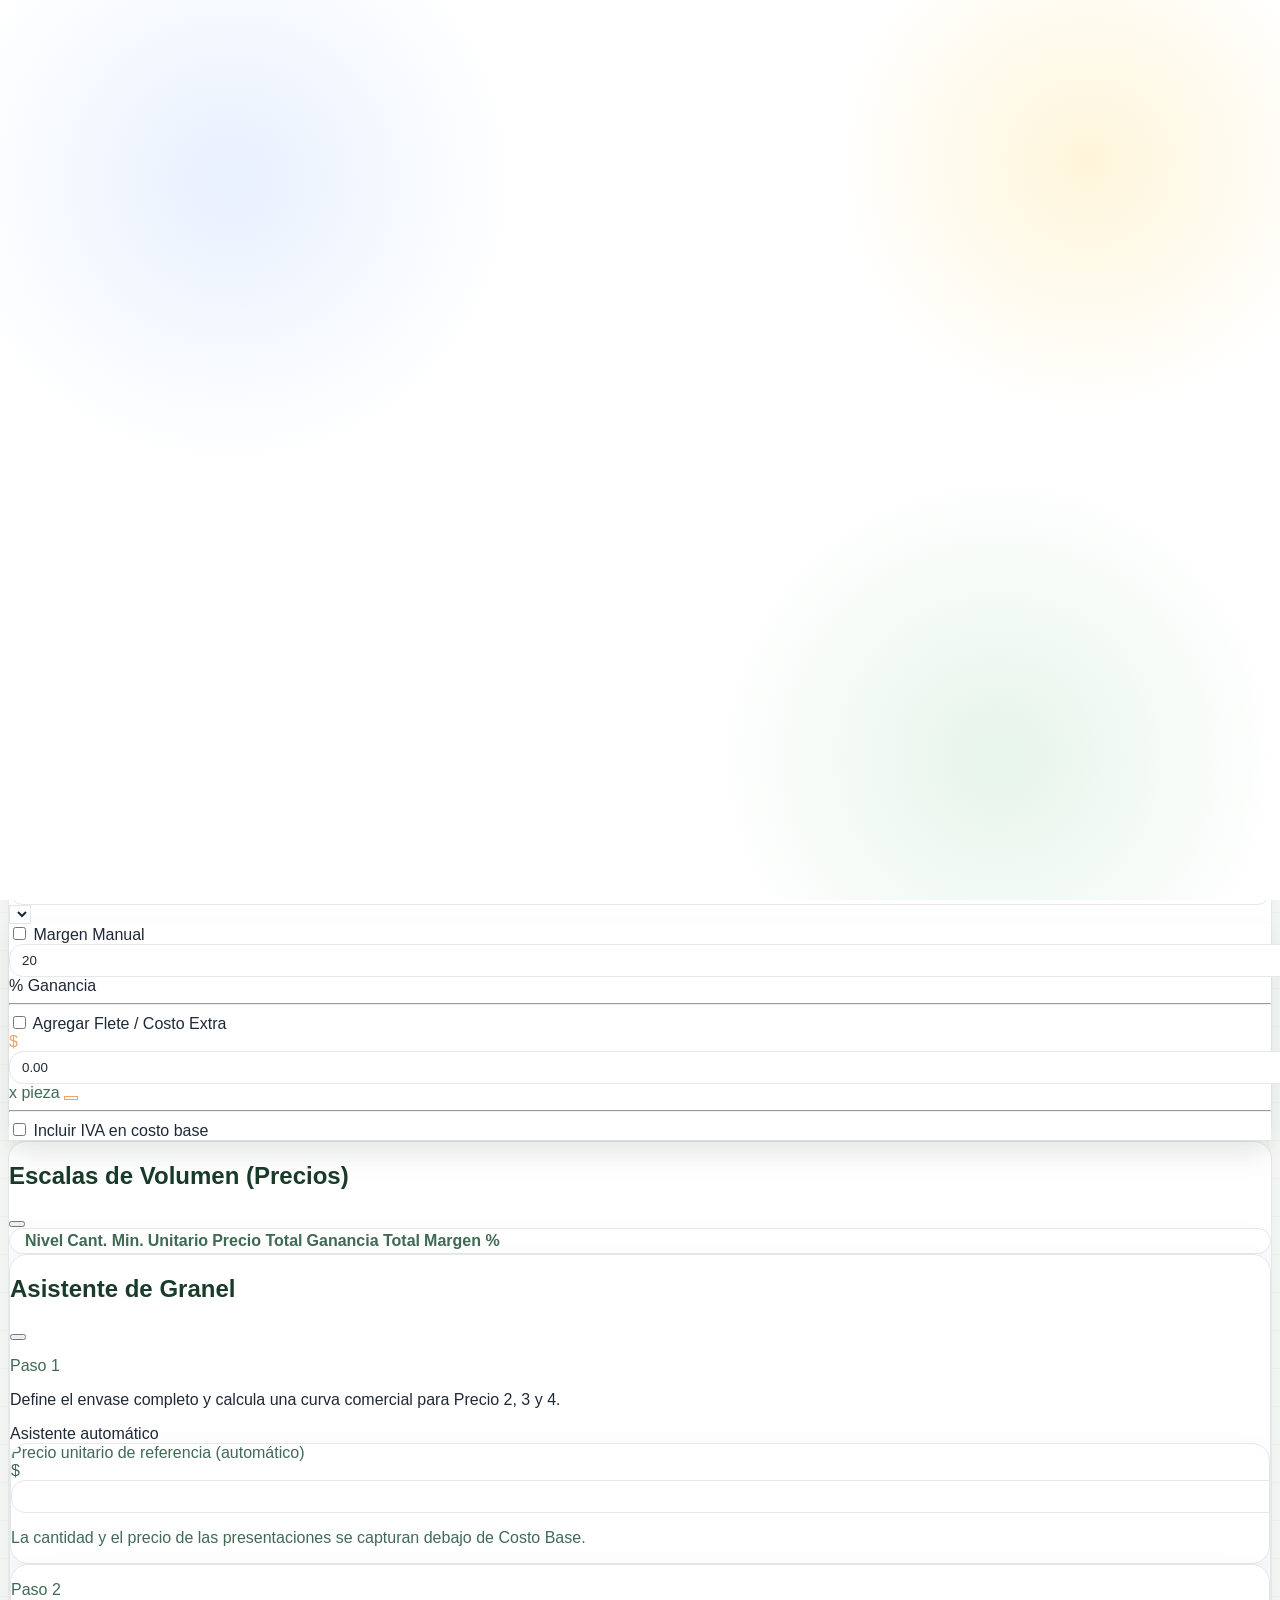
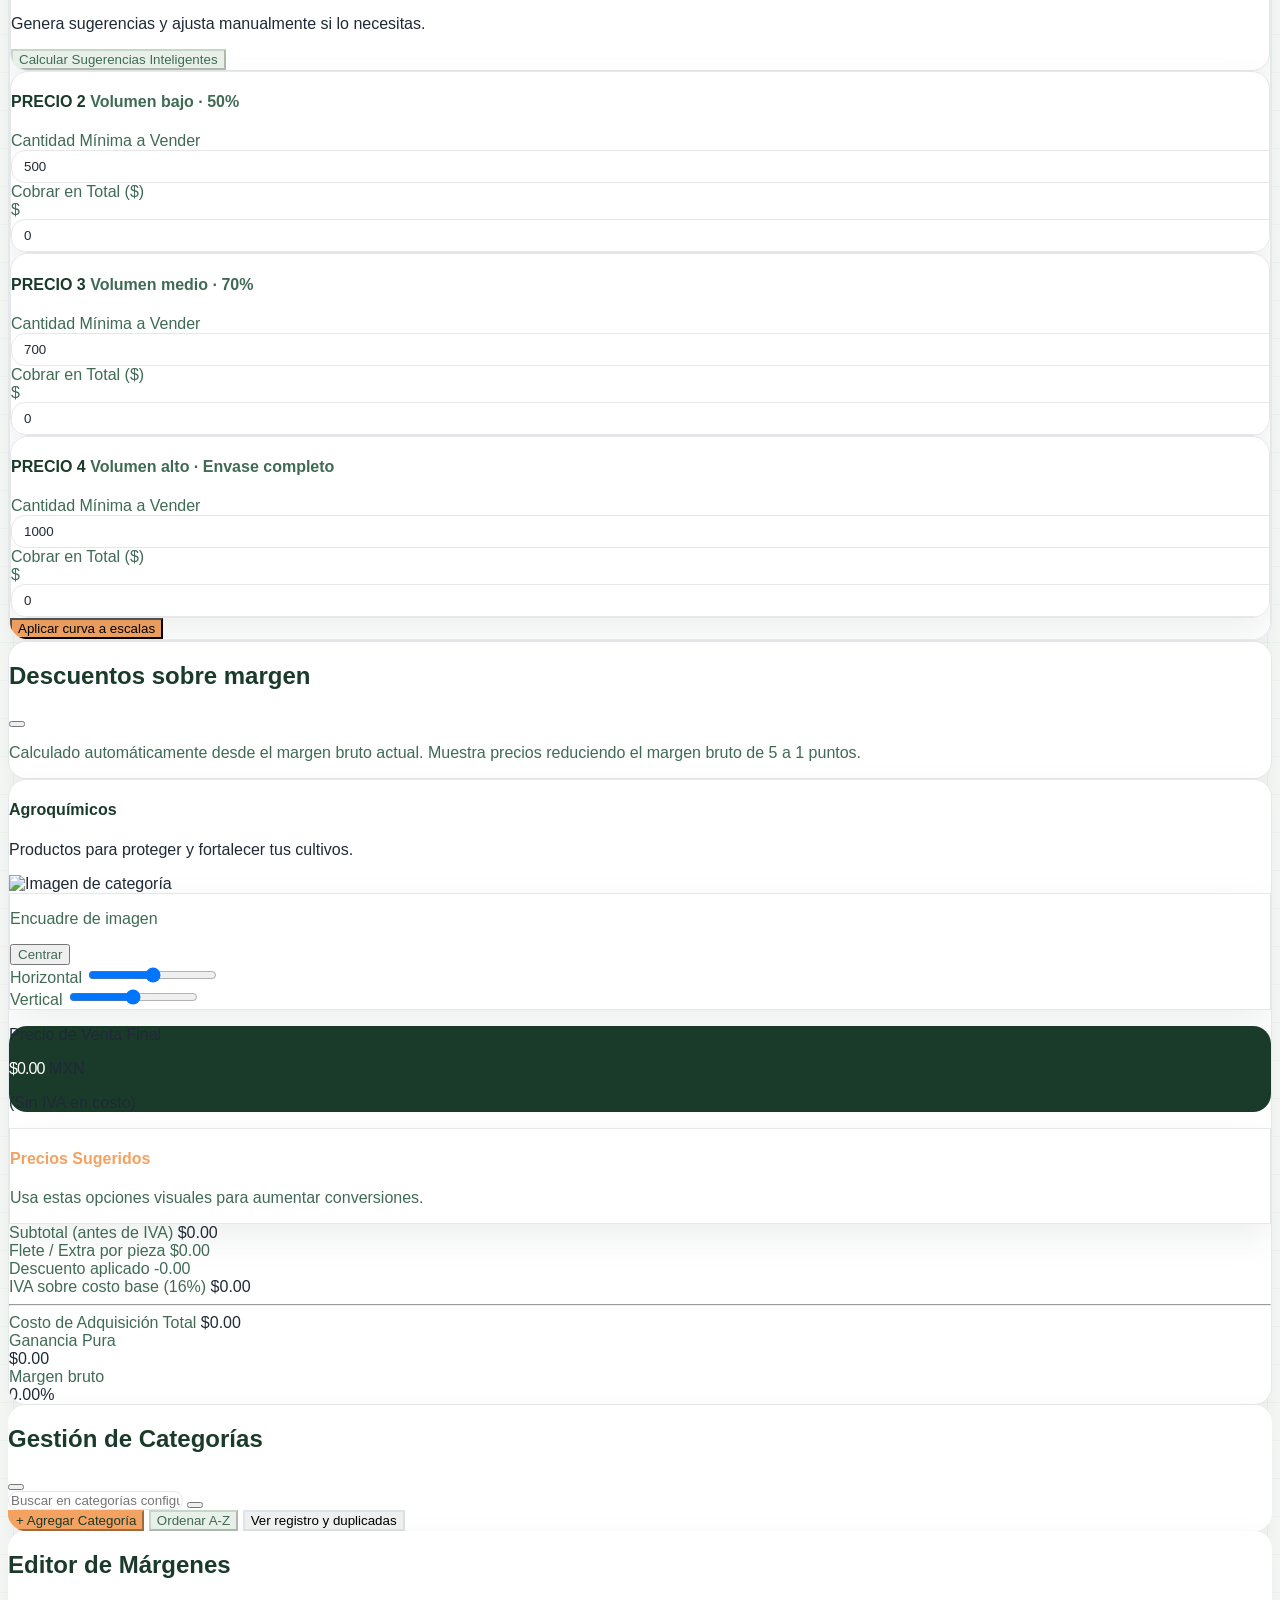
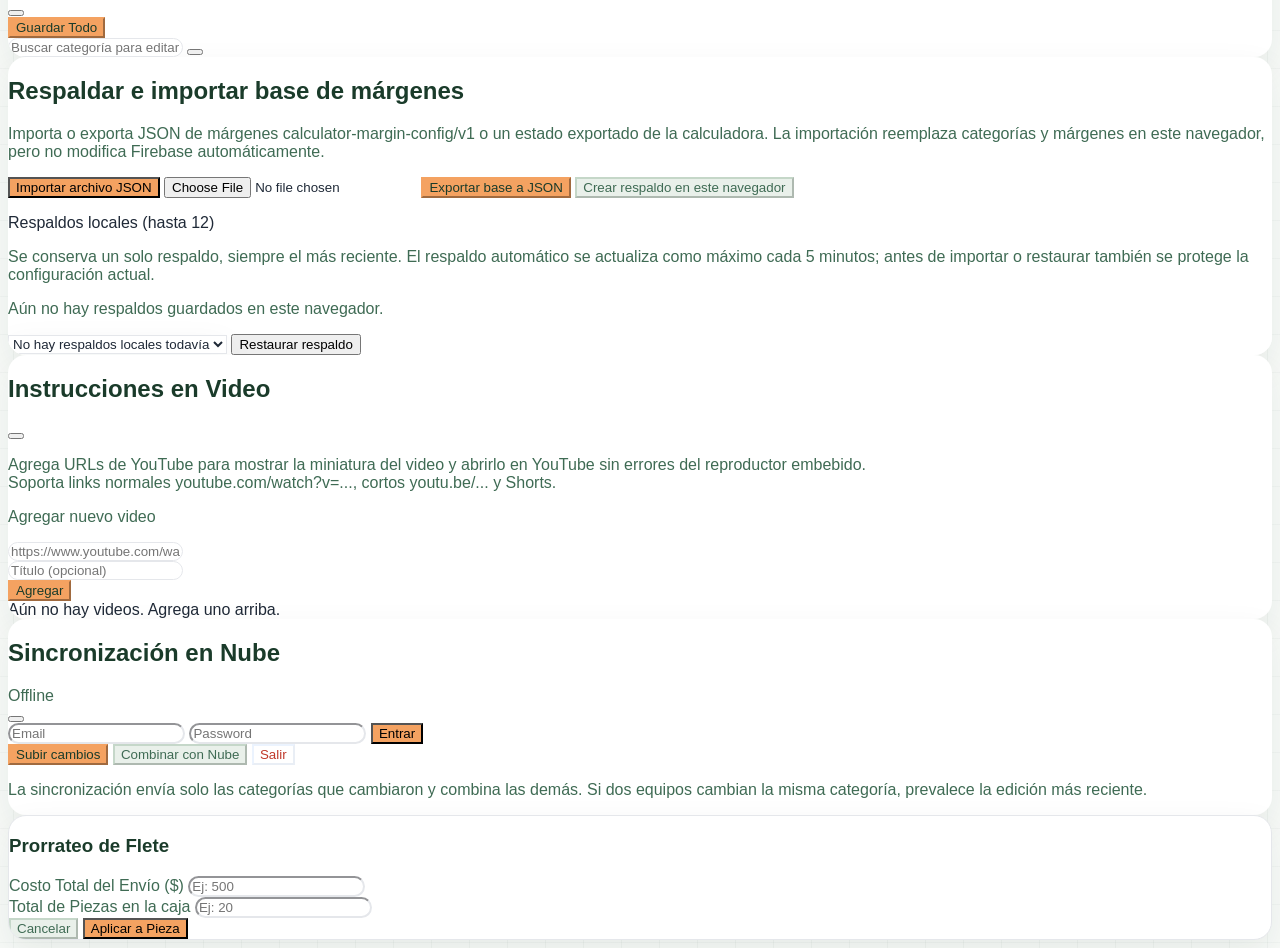
==== commit ba7ec377: "Add category duplicate audit registry" ====
--- a/docs/index.html
+++ b/docs/index.html
@@ -480,7 +480,9 @@
           <div class="flex flex-wrap gap-3 mb-6">
             <button onclick="addNewCategory()" class="bg-gray-800 text-white px-6 py-3 rounded-xl text-xs font-black uppercase hover:bg-black transition shadow-lg">+ Agregar Categoría</button>
             <button onclick="sortCategoriesAlphabetically()" class="bg-gray-100 text-gray-700 border border-gray-200 px-6 py-3 rounded-xl text-xs font-black uppercase hover:bg-gray-200 transition shadow-sm">Ordenar A-Z</button>
-          </div>
+            <button onclick="toggleCategoryAudit()" class="bg-emerald-50 text-emerald-800 border border-emerald-200 px-6 py-3 rounded-xl text-xs font-black uppercase hover:bg-emerald-100 transition shadow-sm">Ver registro y duplicadas</button>
+          </div>
+          <div id="categoryAuditPanel" class="hidden mb-6"></div>
           <div id="categoryManager" class="grid grid-cols-1 md:grid-cols-2 gap-4"></div>
         </div>
       </div>
@@ -652,6 +654,6 @@
     </div>
   </div>
 
-  <script src="assets/js/app.js?v=20"></script>
+  <script src="assets/js/app.js?v=25"></script>
 </body>
 </html>
